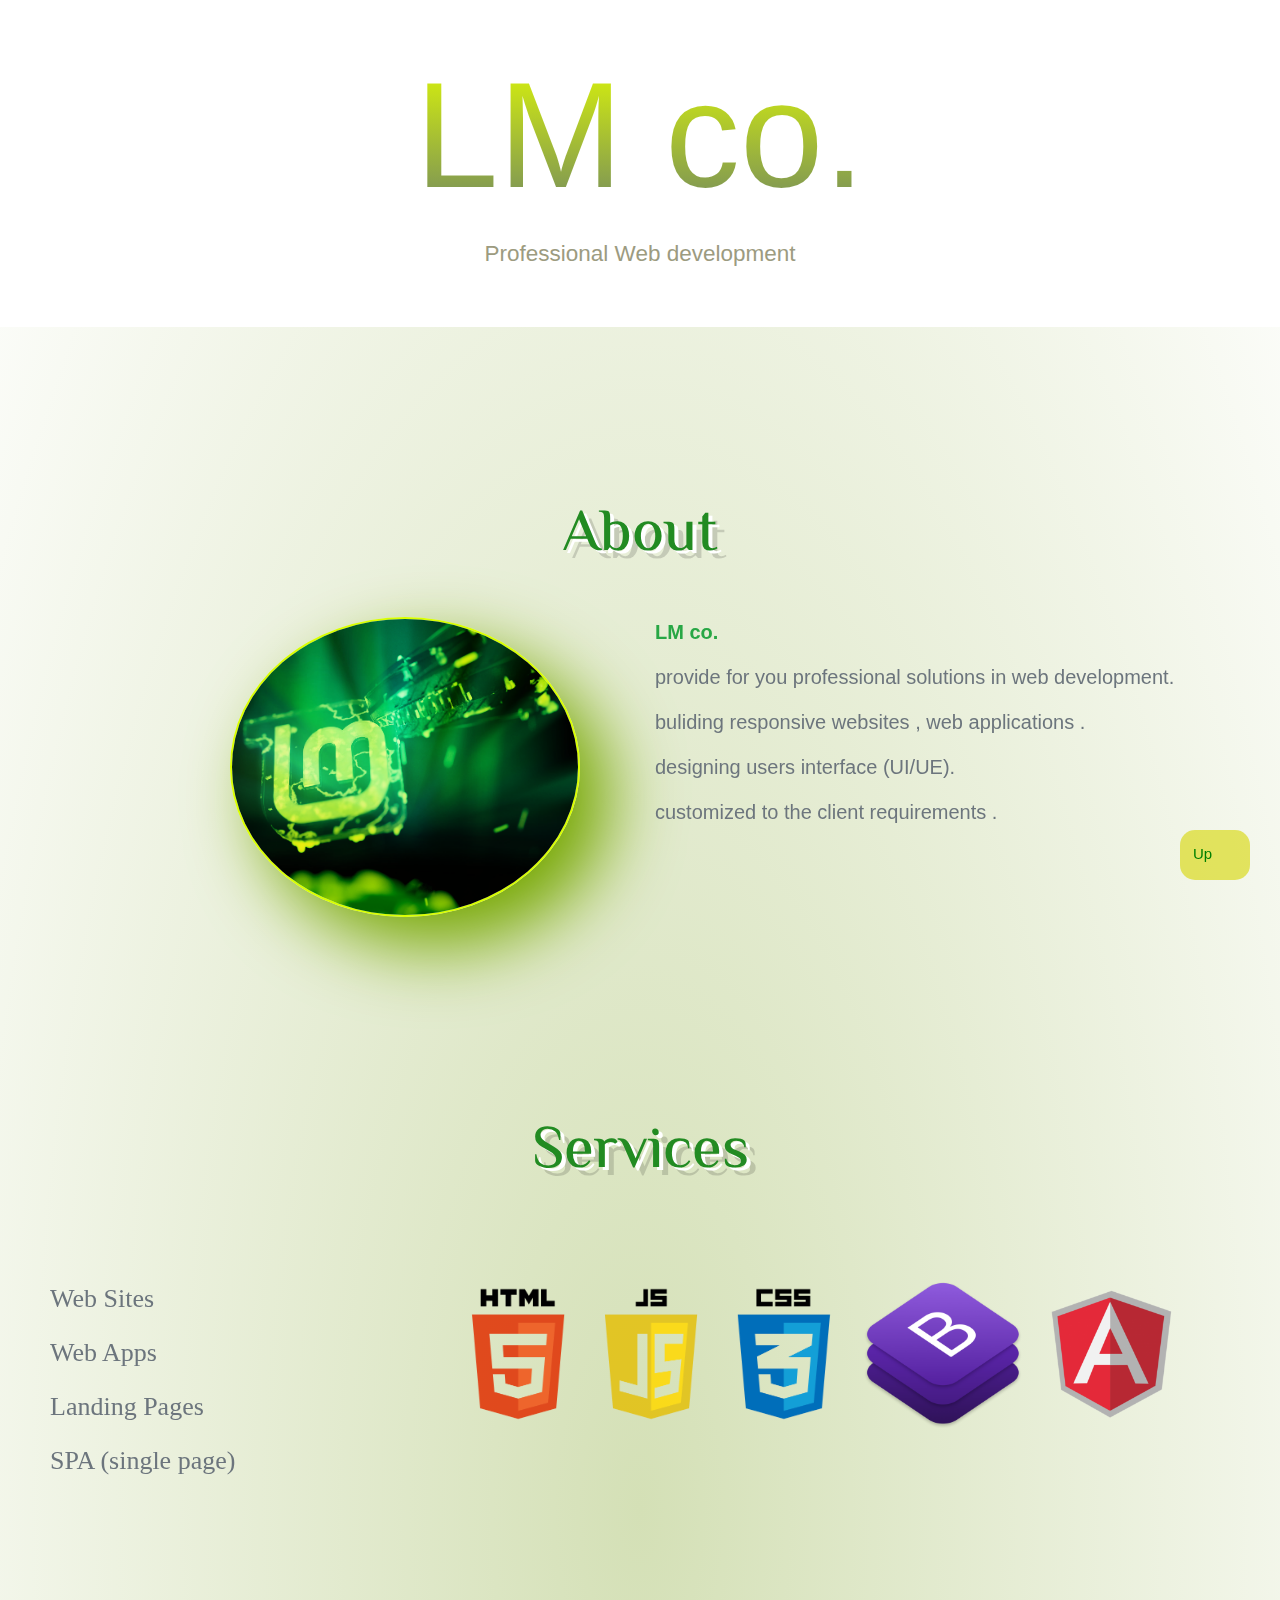
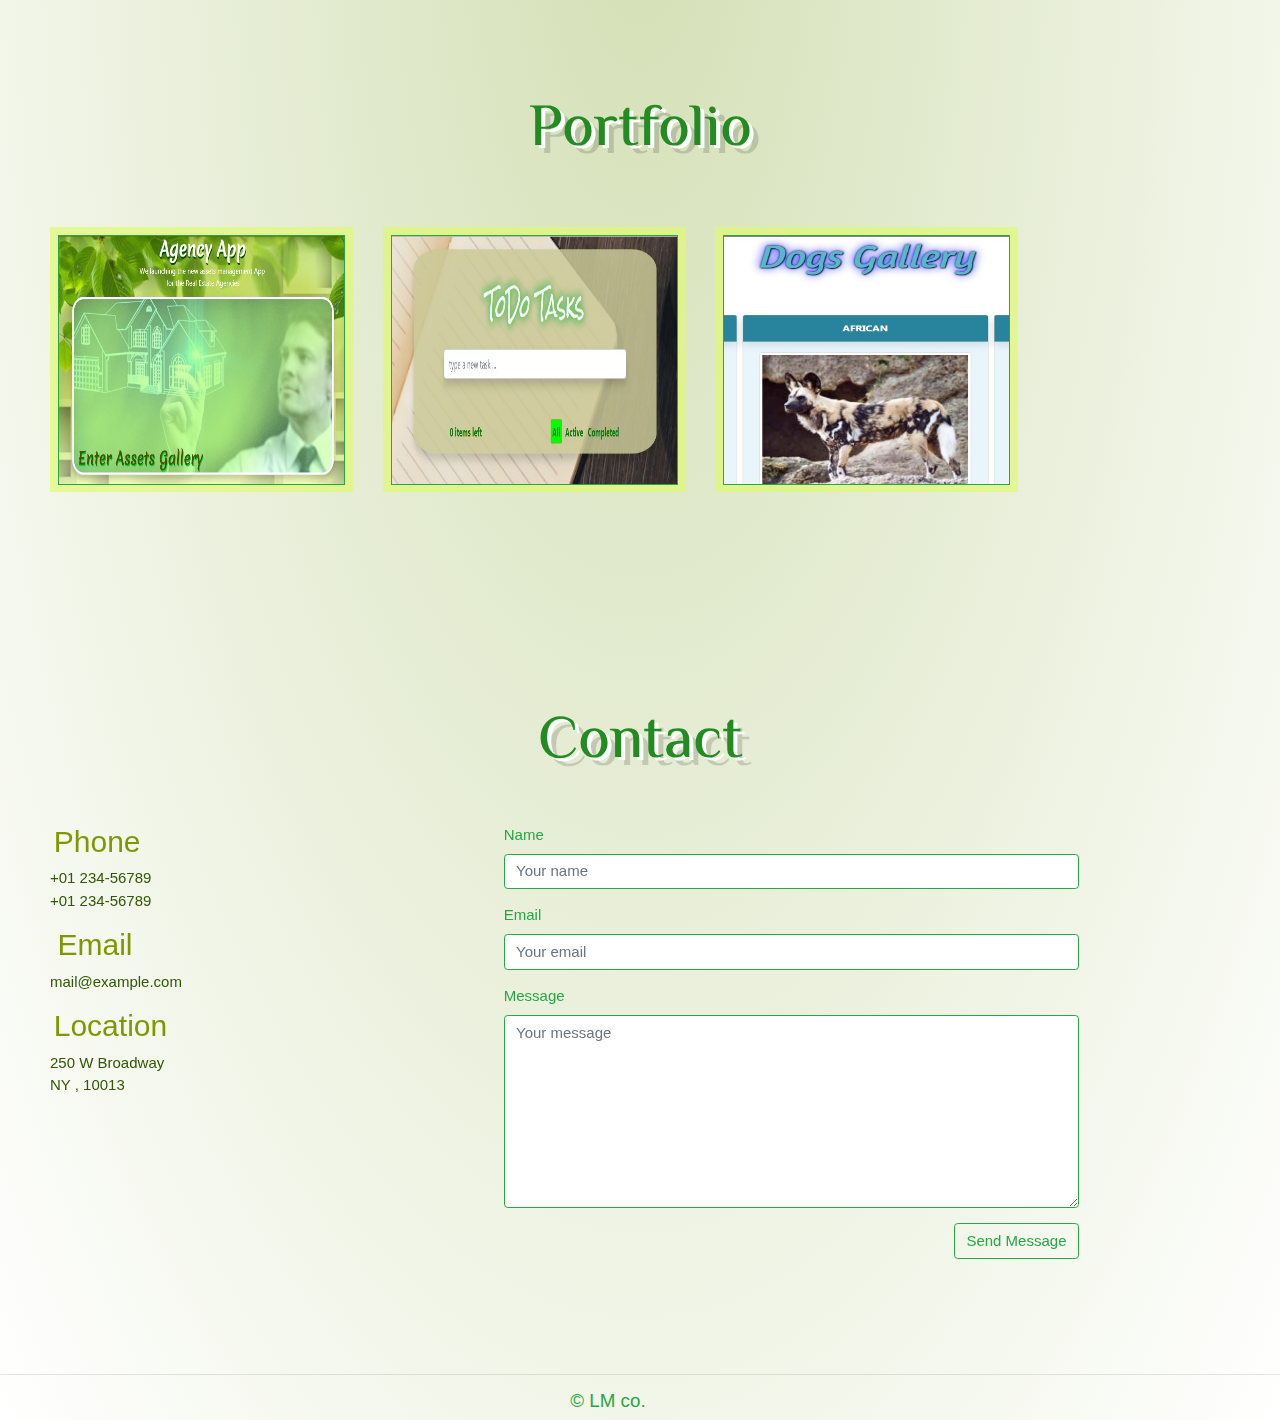
==== index.htm @ bac3d7d2 "uploding my portfolio" ====
<!DOCTYPE html>
<html lang="en">

<head>
    <title>LM co.</title>

    <meta name="viewport" content="width=device-width, initial-scale=1">

    <link rel="stylesheet" href="https://use.fontawesome.com/releases/v5.5.0/css/all.css" integrity="sha384-B4dIYHKNBt8Bc12p+WXckhzcICo0wtJAoU8YZTY5qE0Id1GSseTk6S+L3BlXeVIU"
        crossorigin="anonymous">
    <link href="https://fonts.googleapis.com/css?family=El+Messiri" rel="stylesheet">

    <link rel="stylesheet" href="https://www.w3schools.com/w3css/4/w3.css">


    <link rel="stylesheet" href="https://maxcdn.bootstrapcdn.com/bootstrap/4.1.3/css/bootstrap.min.css">
    <script src="https://ajax.googleapis.com/ajax/libs/jquery/3.3.1/jquery.min.js"></script>
    <script src="https://cdnjs.cloudflare.com/ajax/libs/popper.js/1.14.3/umd/popper.min.js"></script>
    <script src="https://maxcdn.bootstrapcdn.com/bootstrap/4.1.3/js/bootstrap.min.js"></script>

    <script src="assets/js/script.js"></script>
    <link rel="stylesheet" href="assets/css/hover.css">
    <link rel="stylesheet" href="assets/css/style.css">
    <link rel="stylesheet" href="assets/css/animate.css">

</head>

<body onload="PageLoad()">

    <header id="hLogo" class="jumbotrone text-center bgHeader p-5 shadow">
        <h1 class="hTitle ">LM co.</h1>
        <p>
            <h4 class="cSecTitle "> Professional Web development </h4>
        </p>

    </header>
    
    <!-- Top / up btn -->
    <div class="sticky ">
        <a href="#hLogo" class="">
            <i class="fas fa-arrow-circle-up"></i> Up
        </a>
    </div>

    <!-- navbar -->
    <nav id="mainNav" class="navbar navbar-expand-md d-none sticky bgNav navbar-dark " role="navigation">

        <a class="navbar-brand pr-5" href="#hLogo">
            <h1>LM co.</h1>
        </a>

        <button class="navbar-toggler" type="button" data-toggle="collapse" data-target="#collapsibleNavbar">
            <span class="navbar-toggler-icon"></span>
        </button>

        <div class="collapse navbar-collapse" id="collapsibleNavbar">
            <ul class=" navbar-nav  ml-auto">
                <li class="nav-item">
                    <a class="nav-link aNav gfont sAbout" href="#sAbout">About</a>
                </li>
                <li class="nav-item">
                    <a class="nav-link aNav gfont sServices" href="#sServices">Services</a>
                </li>
                <li class="nav-item">
                    <a class="nav-link aNav gfont sPortfolio" href="#sPortfolio">Portfolio</a>
                </li>
                <li class="nav-item">
                    <a class="nav-link aNav gfont sContact" href="#sContact">Contact</a>
                </li>
            </ul>
        </div>

    </nav>
    <br>


    <!-- Content  -->
    <div id="content" class="content ">
        <!-- About  -->
        <div id="sAbout" class="container-fluid  secContent ">
            <h1 class="title text-center mb-5 dblShadow">About</h1>
            <div id="about" class=""></div>
        </div>

        <!-- Services -->
        <div id="sServices" class="container-fluid   secContent">
            <h1 class="title text-center pb-5 mb-5 dblShadow">Services</h1>
            <div id="services" class=""></div>
        </div>

        <!-- Portfolio -->
        <div id="sPortfolio" class="container-fluid  secContent ">
            <h1 class="title text-center mb-5 dblShadow">Portfolio</h1>

            <div id="portfolio" class=""></div>
        </div>

        <!-- Contact -->
        <div id="sContact" class="container-fluid    secContent ">
            <h1 class="title text-center mb-5 dblShadow">Contact</h1>
            <div id="contact" class=""></div>
        </div>
    </div>


    <hr class="">
    <footer>
        <h5 class="text-success"> &copy; LM co.</h5>
    </footer>

</body>

</html>
---- assets/css/style.css ----
/* https://bennettfeely.com/image-effects/ */

/* index */

html {
    scroll-behavior: smooth;
}
  
body { 
    /* background: linear-gradient(180deg, rgb(212, 224, 182) 0%, rgb(182, 196, 146) 30%, rgb(145, 160, 108) 75%);    */
    background:radial-gradient( rgb(212, 224, 182), rgb(255, 255, 255) );
    
}

.secContent{padding: 100px 50px; }

.bgNav{background-color: rgb(205, 212, 191);border-bottom:1 solid rgb(172, 185, 150);}

.bgHeader{background-color: rgb(255, 255, 255);}

.cTitle{color: darkkhaki;}

.cSecTitle{color: rgb(156, 155, 128);}

.title{font-family: 'El Messiri', sans-serif;color:forestgreen; font-size: 60px }

.gfont{font-family: 'El Messiri', sans-serif;}

/* sticky header */
.top-container {
    background-color: #f1f1f1;
    padding: 30px;
    text-align: center;
}
  
.sticky {
    position: fixed;
    top: 0;
    width: 100%;
}
  /* gradiant text */
  
  .hTitle {
    font-size: 150px;
    background: -webkit-linear-gradient(rgb(229, 255, 0), rgb(108, 131, 100));
    -webkit-background-clip: text;
    -webkit-text-fill-color: transparent;
  }
  .aNav{font-size: 22px}
  .nav-item{margin-right:50px;}
  
  
  div.sticky {
      position: -webkit-sticky;
      position: sticky;
       top: calc(100vh - 70px);
      background-color: rgba(214, 214, 5, 0.616);
      margin-left:auto;   
      width:70px;
      height:50px;
      padding:13px; 
      margin-right:30px;
      border-radius: 15px ;
  
  }

  a,a:hover{text-decoration: none;}
  
  .clearfix{clear: both;content: ""}
 
  footer{width: 95%;text-align: center;height: 30px;}

  
  div.sticky  a  {color:green}

  #mainNav{
      transition: all .3s ease-out;
      z-index: 999;
      }
      
  .dblShadow{	
        text-shadow: 4px 3px 0px #fff, 9px 8px 0px rgba(0,0,0,0.15);
  }


  
  /* about */

.imgEfc{
    border:2px solid rgb(217, 255, 1);
    -moz-box-shadow: 10px 10px 50px rgb(119, 168, 3);
	-webkit-box-shadow: 10px 10px 50px rgb(119, 168, 3);
    box-shadow: 30px 30px 70px rgb(119, 168, 3);
}



/* services */

.imgH {
    height: 150px;
}
.fontF{font-family: Cambria, Cochin, Georgia, Times, 'Times New Roman', serif}




/* portfolio */


.divCardH {
    height: 250px
}

.oCard {
    position: relative;
    width: 50%;
}

.image {
    opacity: 1;
    display: block;
    width: 100%;
    /* height: auto; */
    transition: .5s ease;
    backface-visibility: hidden;

}

.middle {
    transition: .5s ease;
    opacity: 0;
    position: absolute;
    top: 50%;
    left: 50%;
    transform: translate(-50%, -50%);
    -ms-transform: translate(-50%, -50%);
    text-align: center;
    color: limegreen;
    font-size: 40px;
}

.oCard:hover .image {
    opacity: 0.3;
}

.oCard:hover .middle {
    opacity: 1;
}

.text {
    background-color: #4CAF50;
    color: white;
    font-size: 16px;
    padding: 16px 32px;
}
.cardBg
{
    background-color: rgba(223, 250, 104, 0.637);
}



/* contact */
.headColor{color:rgb(129, 151, 1)}
.iconColor{color: rgb(194, 221, 41);}
a:hover,.textColor{color:rgb(49, 88, 4)}
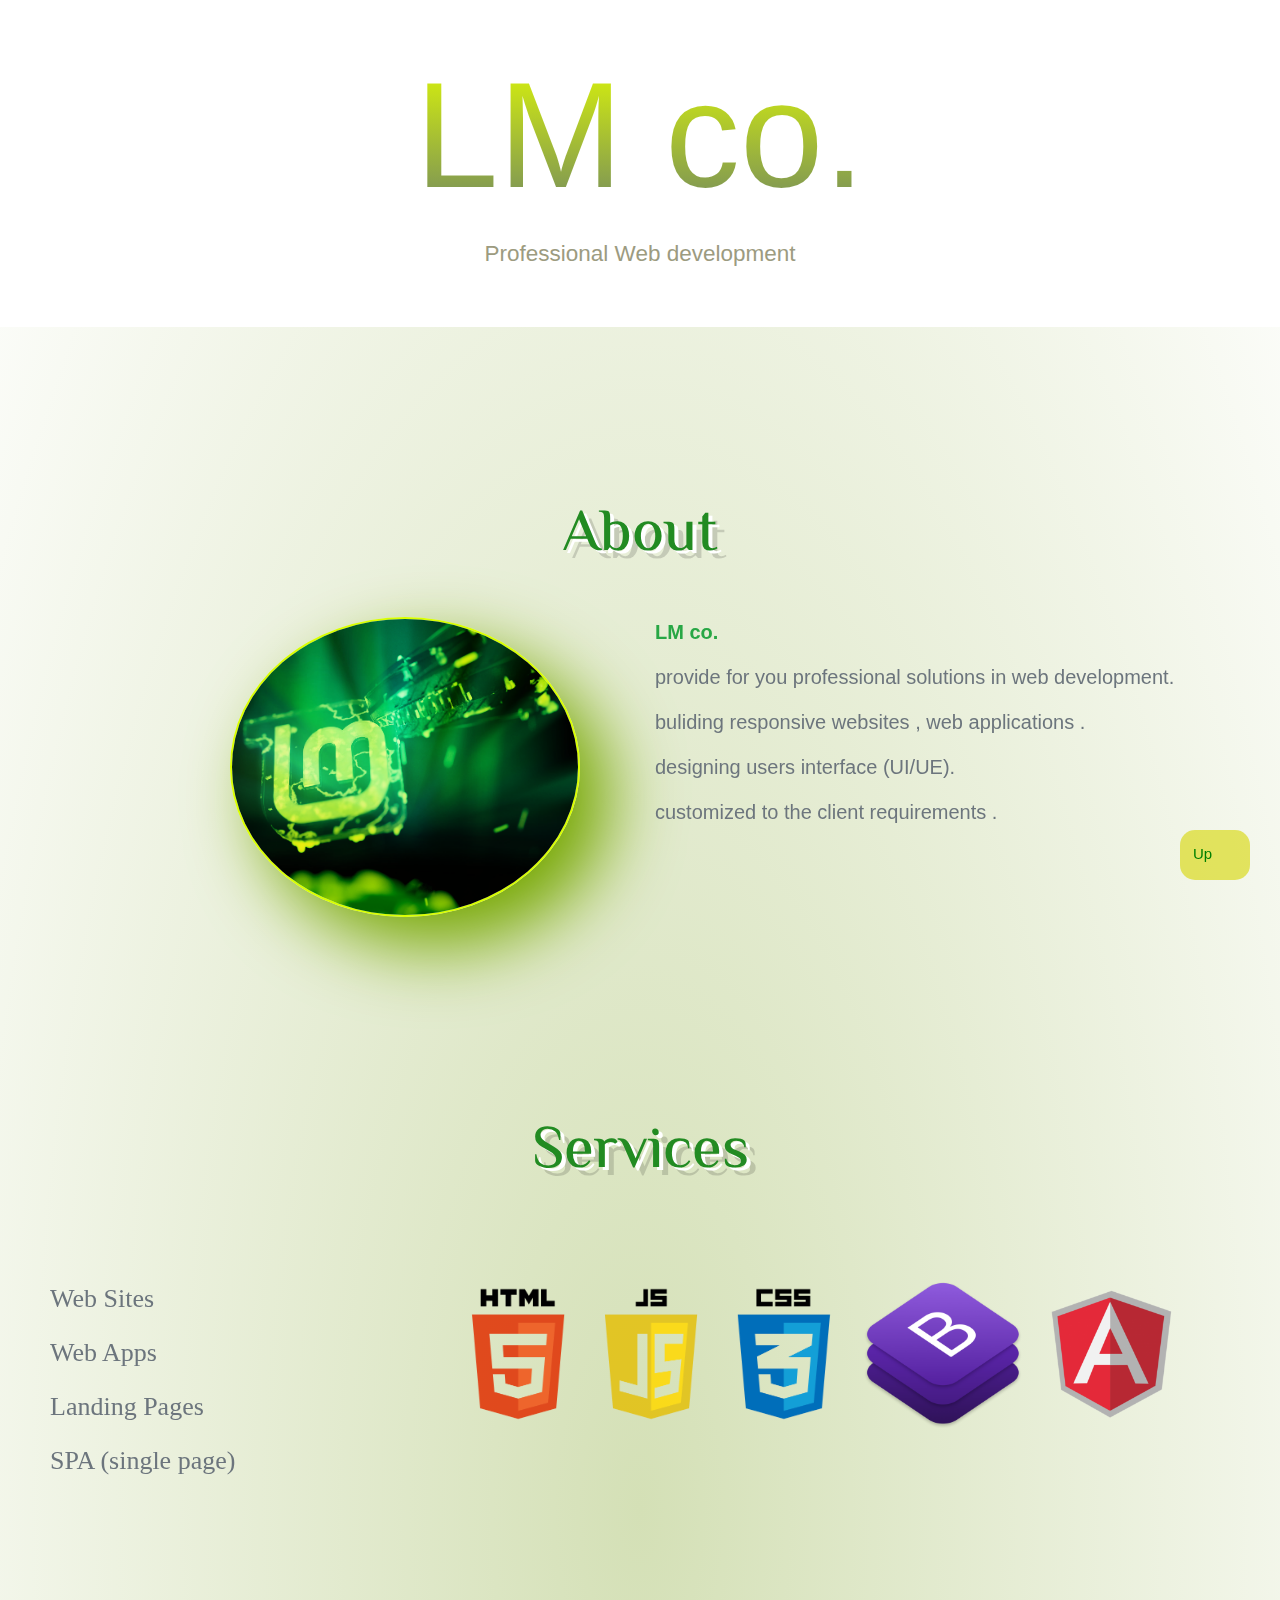
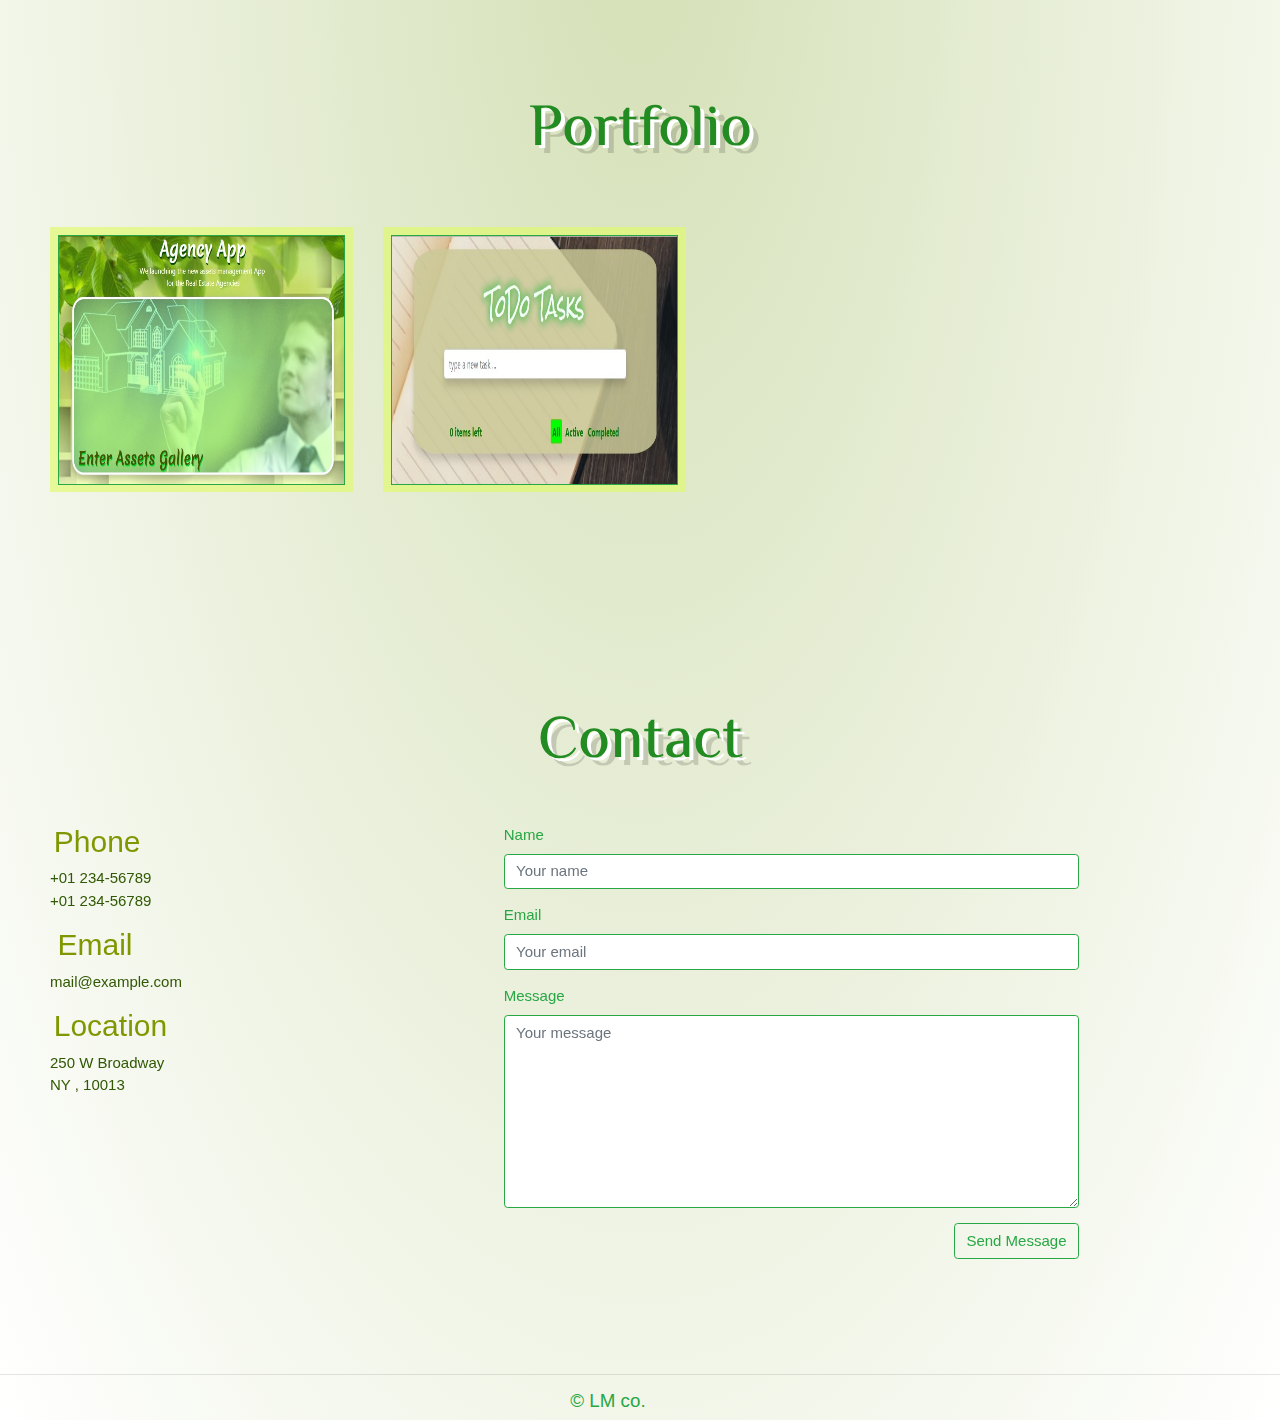
==== commit 95789eb5: "Update index.htm" ====
--- a/index.htm
+++ b/index.htm
@@ -37,7 +37,7 @@
     
     <!-- Top / up btn -->
     <div class="sticky ">
-        <a href="#hLogo" class="">
+        <a href="#hLogo" class="aTop">
             <i class="fas fa-arrow-circle-up"></i> Up
         </a>
     </div>
@@ -54,7 +54,7 @@
         </button>
 
         <div class="collapse navbar-collapse" id="collapsibleNavbar">
-            <ul class=" navbar-nav  ml-auto">
+            <ul class=" navbar-nav  ml-auto tGreen">
                 <li class="nav-item">
                     <a class="nav-link aNav gfont sAbout" href="#sAbout">About</a>
                 </li>
@@ -110,4 +110,4 @@
 
 </body>
 
-</html>+</html>
--- a/assets/css/style.css
+++ b/assets/css/style.css
@@ -13,8 +13,8 @@
 }
 
 .secContent{padding: 100px 50px; }
-
-.bgNav{background-color: rgb(205, 212, 191);border-bottom:1 solid rgb(172, 185, 150);}
+/* rgb(169, 207, 0)  rgb(162, 204, 95) rgb(175, 204, 95) rgb(177, 197, 131) */
+.bgNav{background-color:rgb(162, 204, 95); border-bottom:1 solid rgb(172, 185, 150);}
 
 .bgHeader{background-color: rgb(255, 255, 255);}
 
@@ -71,7 +71,7 @@
   footer{width: 95%;text-align: center;height: 30px;}
 
   
-  div.sticky  a  {color:green}
+  a.aTop {color:green}
 
   #mainNav{
       transition: all .3s ease-out;
@@ -154,6 +154,10 @@
     font-size: 16px;
     padding: 16px 32px;
 }
+
+.tGreen { color:green}
+
+
 .cardBg
 {
     background-color: rgba(223, 250, 104, 0.637);
